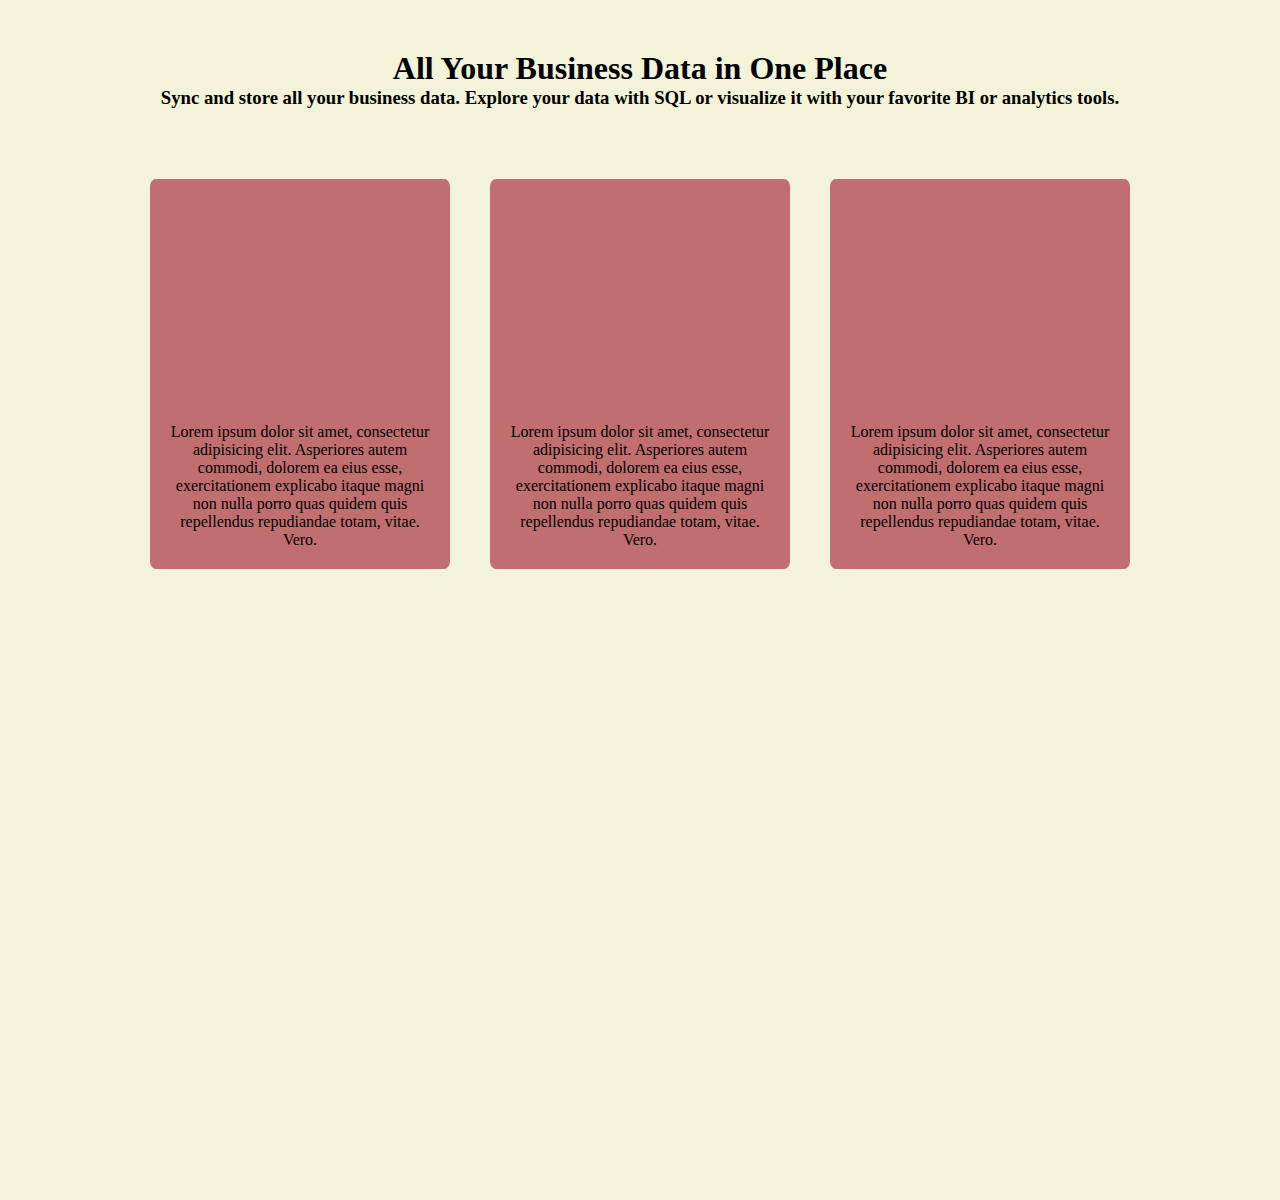
==== opdracht-2-3/index.html @ f8017caf "opdracht 2 - done" ====
<!DOCTYPE html>
<html lang="en">
<head>
    <meta charset="UTF-8">
    <meta name="viewport" content="width=device-width, initial-scale=1, minimum-scale=1"/>
    <link rel="stylesheet" href="styles.css">
    <title>Flexbox opdracht 2 en 3</title>
</head>
<body>

<main class="main-section">
    <header>
        <h1>All Your Business Data in One Place</h1>
        <h3>Sync and store all your business data. Explore your data with SQL or visualize it with your favorite BI or
            analytics tools.</h3>
    </header>

    <section class="section-container">
        <article class="article-container">
            <p>
                Lorem ipsum dolor sit amet, consectetur adipisicing elit. Asperiores autem commodi, dolorem ea eius
                esse, exercitationem explicabo itaque magni non nulla porro quas quidem quis repellendus repudiandae
                totam, vitae. Vero.
            </p>
        </article>
        <article class="article-container">
            <p>
                Lorem ipsum dolor sit amet, consectetur adipisicing elit. Asperiores autem commodi, dolorem ea eius
                esse, exercitationem explicabo itaque magni non nulla porro quas quidem quis repellendus repudiandae
                totam, vitae. Vero.
            </p>
        </article>
        <article class="article-container">
            <p>
                Lorem ipsum dolor sit amet, consectetur adipisicing elit. Asperiores autem commodi, dolorem ea eius
                esse, exercitationem explicabo itaque magni non nulla porro quas quidem quis repellendus repudiandae
                totam, vitae. Vero.
            </p>
        </article>


    </section>
</main>
</body>
</html>
---- opdracht-2-3/styles.css ----
*   {
    padding: 0;
    margin: 0;
}

body    {
    background-color: #F2F3D9;
}

.main-section   {
    display: flex;
    flex-direction: column;
    flex-basis: 1400px;
    align-items: center;
    justify-content: start;
    height: 1200px;
}

header  {
    display: flex;
    flex-direction: column;
    align-items: center;
    /*justify-content: end;*/
    flex-basis: 50px;
    padding: 50px 30px;
    flex-grow: 0;
    flex-shrink: 1;
    /*flex-basis: 100px;*/
    /*flex-grow: 1;*/
    /*flex-shrink: 0;*/
    /*flex-wrap: wrap;*/
/*tweede regel moet na croppen ook gecentreerd worden nog*/
}

h1  {
    display: flex;
    flex-direction: row;
    align-items: center;
    justify-content: center;
    text-align: center;
}

h3  {
    display: flex;
    flex-direction: row;
    align-items: center;
    justify-content: center;
    text-align: center;
}

.section-container  {
    display: flex;
    flex-direction: row;
    align-items: start;
    justify-content: center;
    flex-basis: 400px;
    flex-grow: 0;
    flex-shrink: 1;
}

.article-container  {
    background-color: #C16E70 ;
    display: flex;
    flex-direction: column;
    justify-content: space-between;
    margin: 20px;
    border-radius: 2%;
    flex-basis: 300px;
    flex-grow: 0;
    flex-shrink: 1;
}

p   {
    display: flex;
    flex-direction: column;
    justify-content: end;
    align-items: center;
    padding: 20px;
    flex-basis: 350px;
    text-align: center;

}
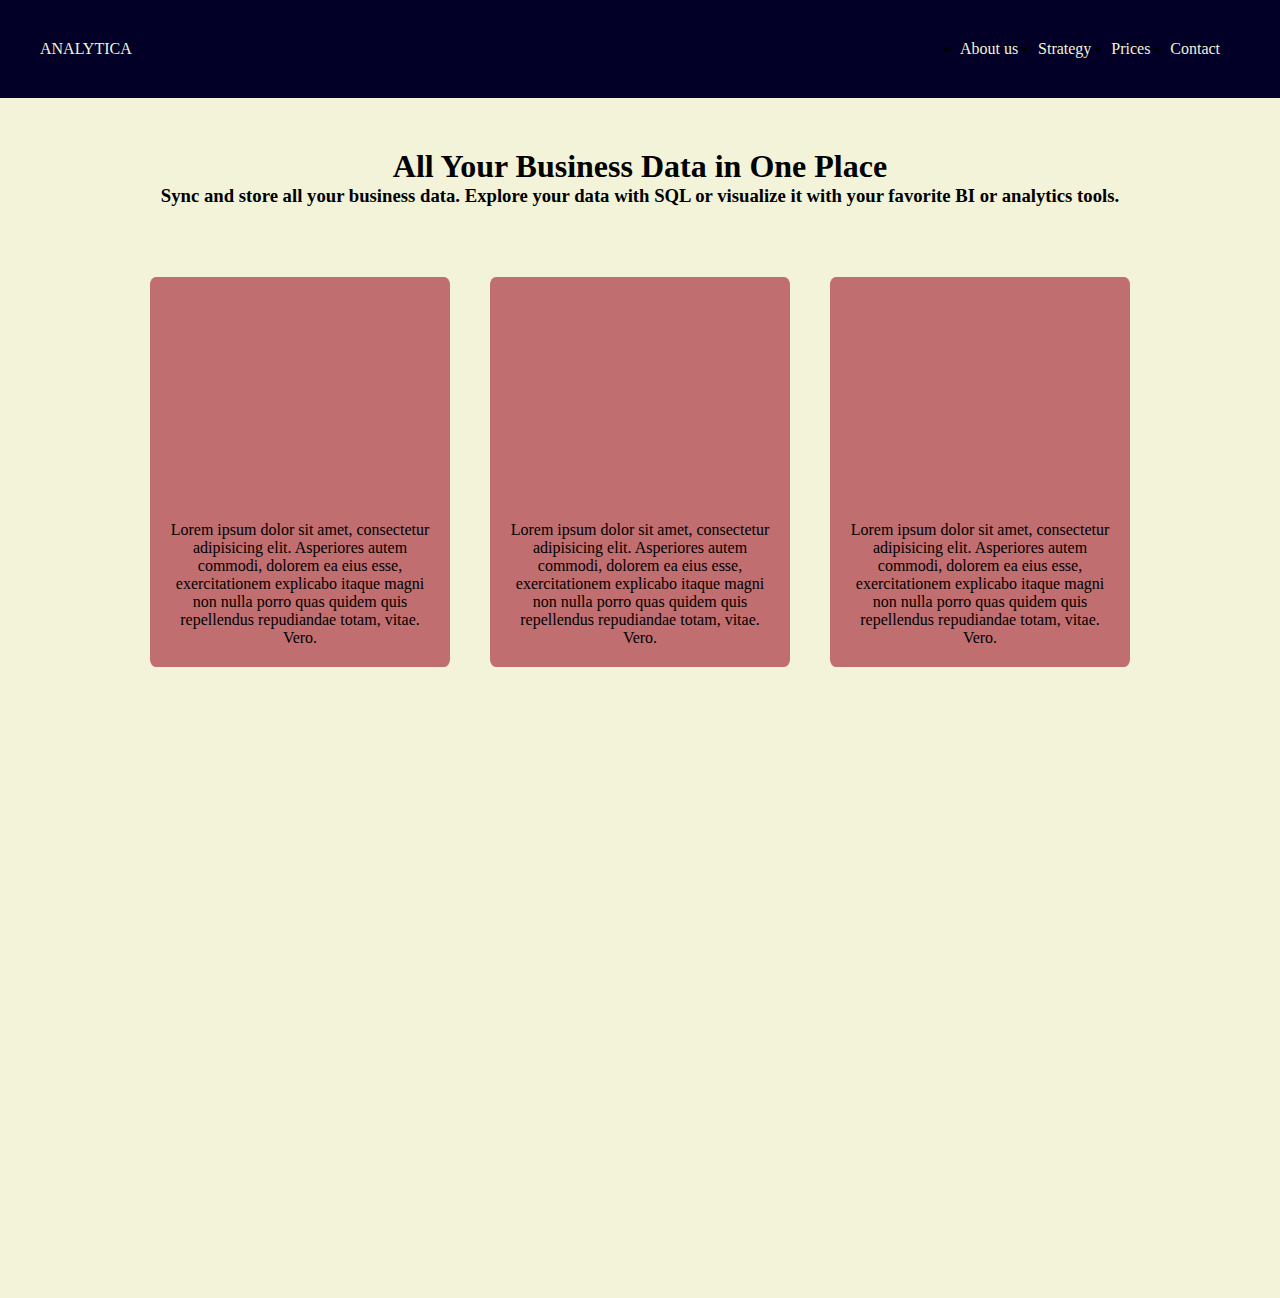
==== commit 9d609c6b: "Assignment 3 / navigation - done" ====
--- a/opdracht-2-3/index.html
+++ b/opdracht-2-3/index.html
@@ -7,6 +7,19 @@
     <title>Flexbox opdracht 2 en 3</title>
 </head>
 <body>
+
+<navigation class="navigation-container">
+
+    <a href="www.nu.nl" id="logo">ANALYTICA</a></li>
+
+    <ul class="navigation-list">
+        <li name="about-us" class="nav-item"><a href="www.nu.nl">About us</a></li>
+        <li name="Strategy" class="nav-item"><a href="www.nu.nl">Strategy</a></li>
+        <li name="Prices" class="nav-item"><a href="www.nu.nl">Prices</a></li>
+        <li name="Contact" class="nav-item"><a href="www.nu.nl">Contact</a></li>
+
+    </ul>
+</navigation>
 
 <main class="main-section">
     <header>
--- a/opdracht-2-3/styles.css
+++ b/opdracht-2-3/styles.css
@@ -6,6 +6,56 @@
 
 body    {
     background-color: #F2F3D9;
+}
+
+.navigation-container   {
+    background-color: #030027;
+    display: flex;
+    flex-direction: row;
+    justify-content: space-between;
+    flex-basis: 300px;
+}
+
+#logo   {
+    display: flex;
+    flex-direction: row;
+    align-items: center;
+    justify-content: center;
+    text-decoration: none;
+    padding: 40px;
+    color: #F2F3D9;
+    font-family: "Times New Roman", Serif;
+}
+
+
+
+/*#logo {*/
+/*    text-align: left;*/
+/*    text-decoration: none;*/
+/*}*/
+
+.navigation-list {
+    display: flex;
+    flex-direction: row;
+    align-items: center;
+    justify-content: space-evenly;
+    flex-basis: 300px;
+    padding: 40px;
+
+}
+
+.nav-item  a {
+    text-decoration: none;
+    font-family: "Times New Roman", Serif;
+}
+
+li a {
+    color: #F2F3D9;
+    list-style: none;
+}
+
+a:hover {
+    color: darkorange;
 }
 
 .main-section   {
